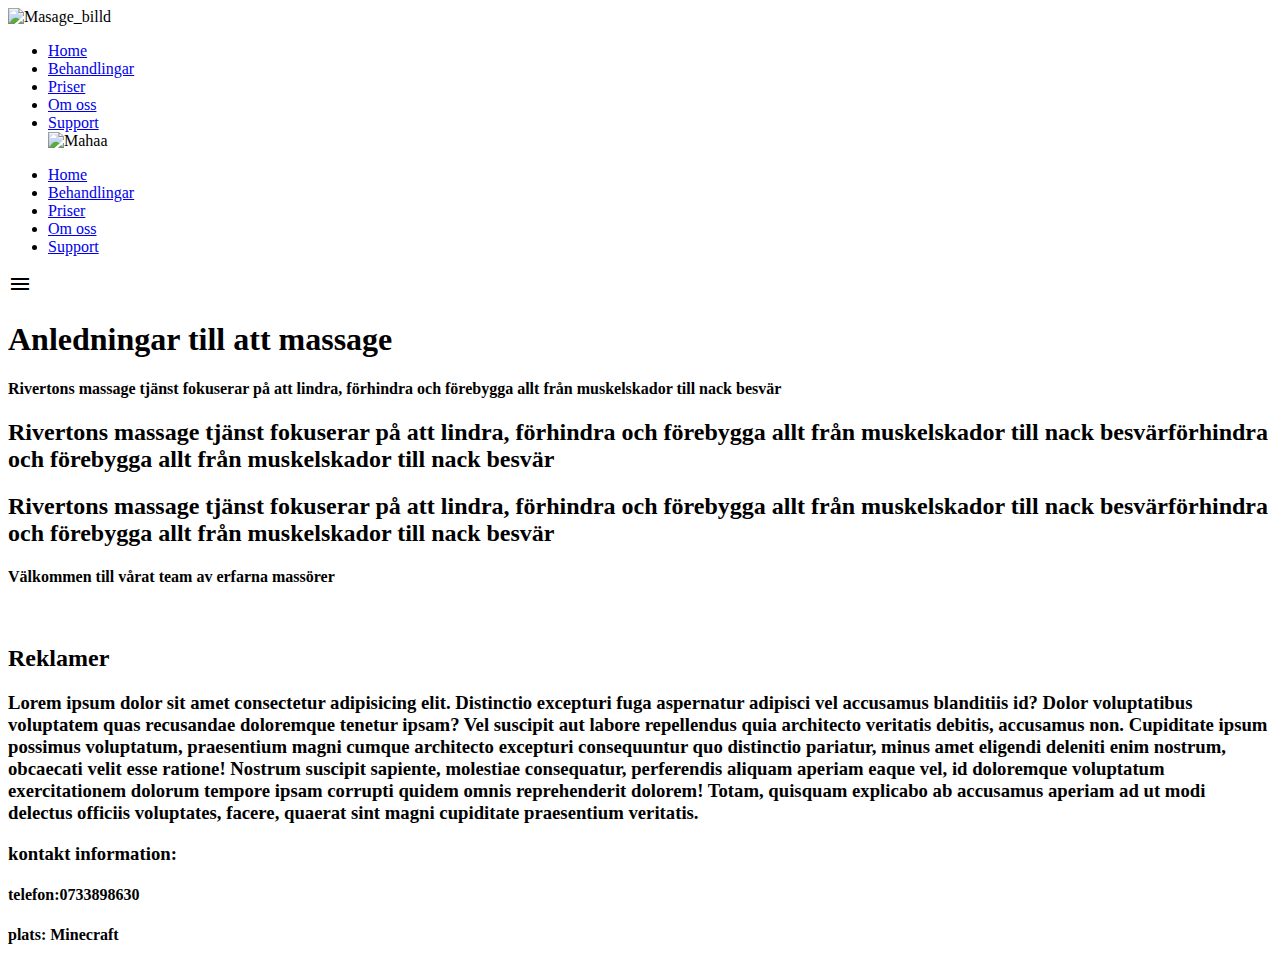
==== index.html @ 8f42a57a "v11" ====
<!DOCTYPE html>
<html lang="en">

<head>
    <link rel="stylesheet" href="../WU2021_projekt_2BC/css/style.css">
    <meta charset="UTF-8">
    <meta name="viewport" content="width=device-width, initial-scale=1.0">
    <link href="https://fonts.googleapis.com/icon?family=Material+Icons" rel="stylesheet">
    <title>index</title>
</head>

<body>
    <div id="wrapper1">
        <header class="hd1"> <img class="mainbilld" src="../WU2021_projekt_2BC/img/massage.jpg" alt="Masage_billd"></header>
        <nav id="navbar">
            <ul class="lista">
                <li><a class="active" href="index.html">Home</a></li>
                <li><a href="price.html">Behandlingar</a></li>
                <li><a href="price2.html">Priser</a></li>
                <li><a href="oms.html">Om oss</a></li>
                <li><a href="sup.html">Support</a></li>
                <img class="listaicon" src="../WU2021_projekt_2BC/img/maahaaa!.png" alt="Mahaa">
            </ul>
        </nav>

        <nav class="menu">
            <ul class="menli">
                <li><a href="index.html">Home</a></li>
                <li><a href="price.html">Behandlingar</a></li>
                <li><a href="price2.html">Priser</a></li>
                <li><a href="sup.html">Om oss</a></li>
                <li><a href="sup.html">Support</a></li>
            </ul>
        </nav>
    
        <div class="fade-layer"></div>
    
            <div class="menu-button">
                <i class="material-icons">menu</i>
            </div>

        
            <main class="ma1"><div class="sida1_info">
                <h1> <strong> Anledningar till att massage </strong></h1>
                <h4>Rivertons massage tjänst fokuserar på att lindra, förhindra och förebygga allt från muskelskador till nack besvär</h4>
                <h2>Rivertons massage tjänst fokuserar på att lindra, förhindra och förebygga allt från muskelskador till nack besvärförhindra och förebygga allt från muskelskador till nack besvär</h2>
                <h2>Rivertons massage tjänst fokuserar på att lindra, förhindra och förebygga allt från muskelskador till nack besvärförhindra och förebygga allt från muskelskador till nack besvär</h2>
                <h4>Välkommen till vårat team av erfarna massörer</h4>
                    <img class="billder_s1" src="../WU2021_projekt_2BC/img/maahaaa!.png" alt="">

            </div>
            </main>
        <aside class="as1"><div class="sida1_as"><h2>Reklamer</h2>
        <h3>Lorem ipsum dolor sit amet consectetur adipisicing elit. Distinctio excepturi fuga aspernatur adipisci vel accusamus blanditiis id? Dolor voluptatibus voluptatem quas recusandae doloremque tenetur ipsam? Vel suscipit aut labore repellendus quia architecto veritatis debitis, accusamus non. Cupiditate ipsum possimus voluptatum, praesentium magni cumque architecto excepturi consequuntur quo distinctio pariatur, minus amet eligendi deleniti enim nostrum, obcaecati velit esse ratione! Nostrum suscipit sapiente, molestiae consequatur, perferendis aliquam aperiam eaque vel, id doloremque voluptatum exercitationem dolorum tempore ipsam corrupti quidem omnis reprehenderit dolorem! Totam, quisquam explicabo ab accusamus aperiam ad ut modi delectus officiis voluptates, facere, quaerat sint magni cupiditate praesentium veritatis.</h3>
        
        
        </div>
        </aside>
        <footer class="ft">
            <h3>kontakt information:</h3>
            <h4>telefon:0733898630</h4>
            <h4>plats: Minecraft</h4>
        </footer>
    </div>
    <script src= "../WU2021_projekt_2BC/js/java.js"></script>
    <script src="../WU2021_projekt_2BC/js/scriiipt.js"></script>
</body>

</html>
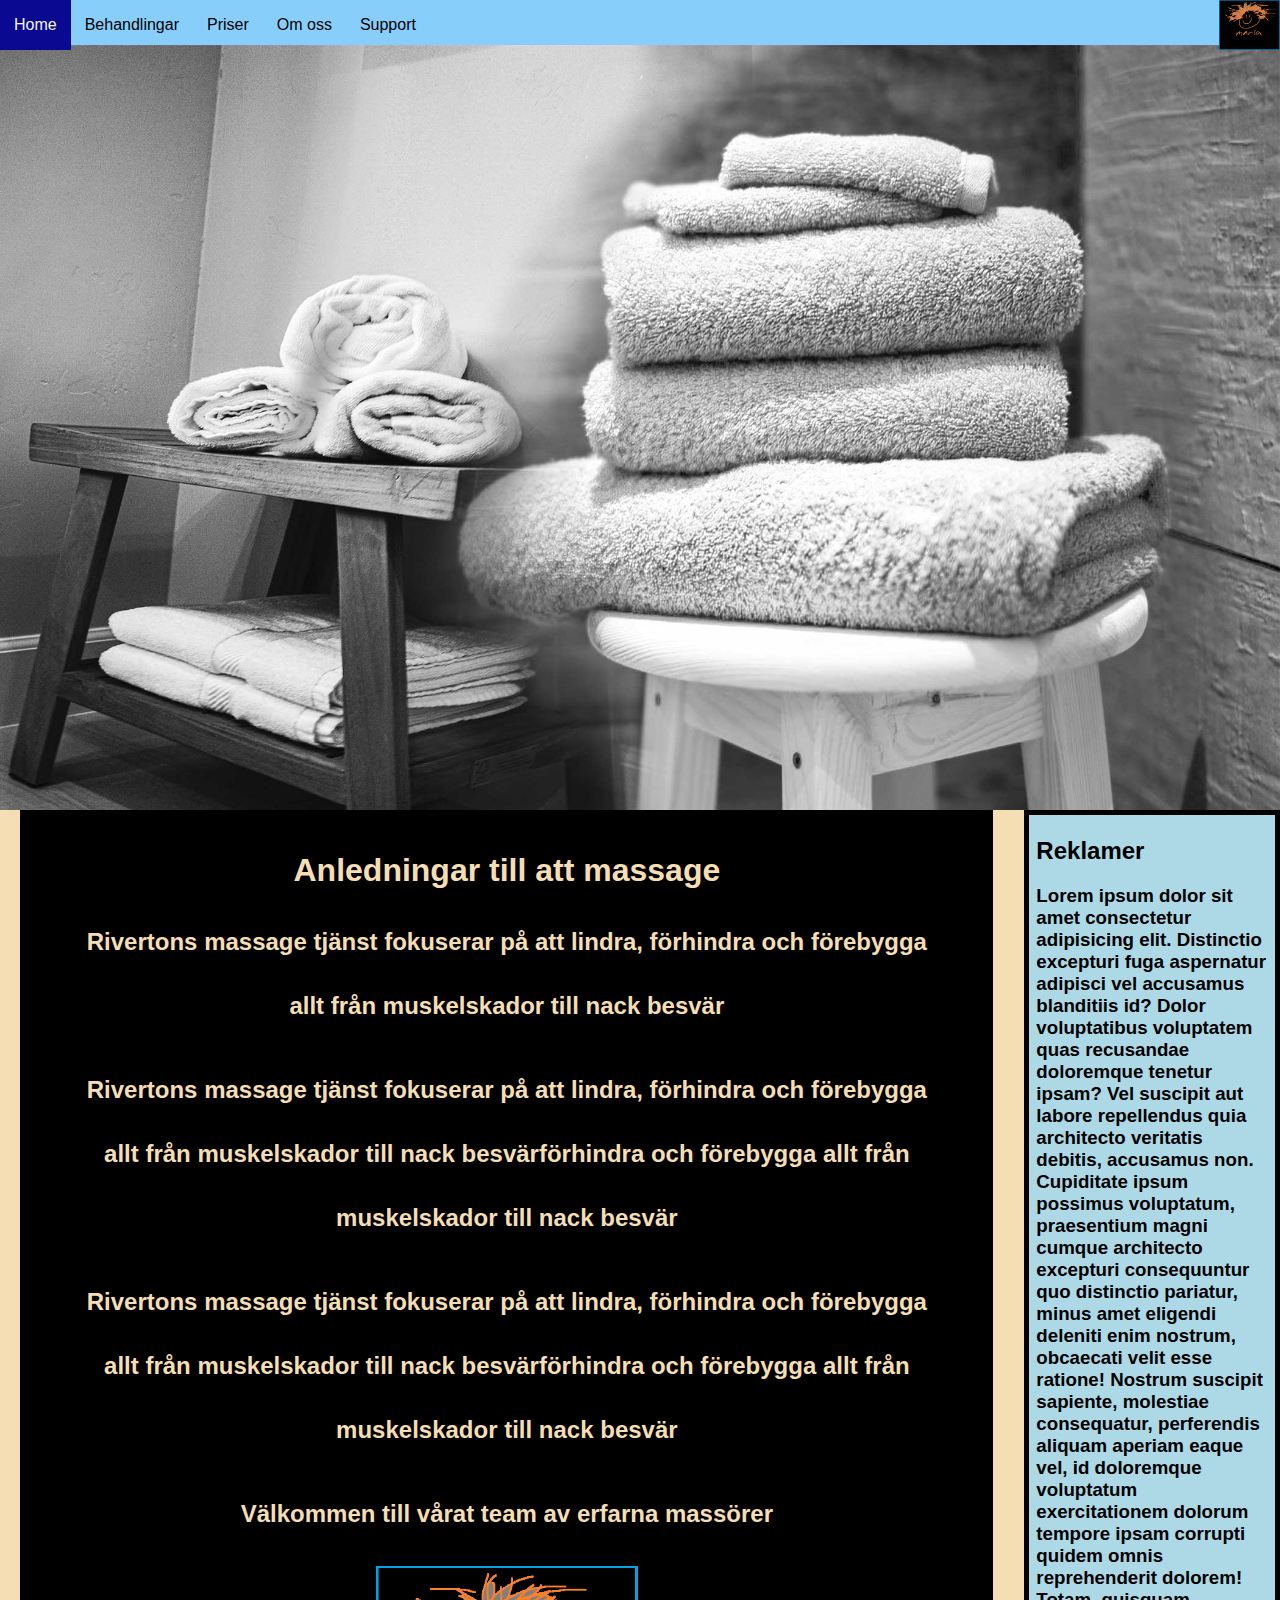
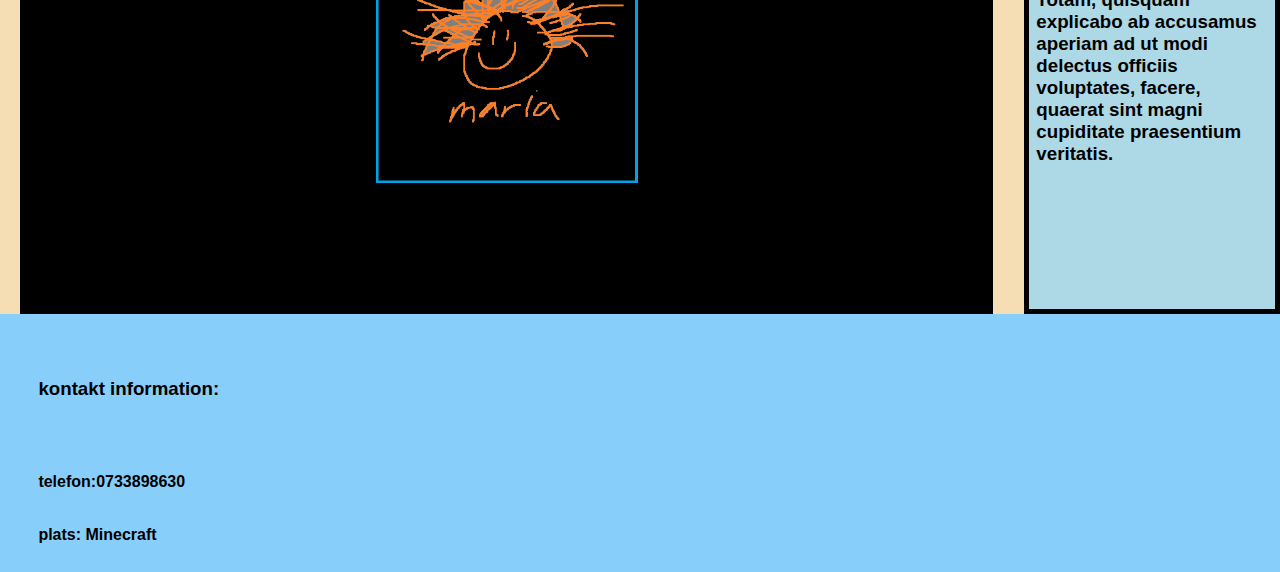
==== commit da9cd6a4: "v13.1" ====
--- a/index.html
+++ b/index.html
@@ -2,7 +2,7 @@
 <html lang="en">
 
 <head>
-    <link rel="stylesheet" href="../WU2021_projekt_2BC/css/style.css">
+    <link rel="stylesheet" href="css/style.css">
     <meta charset="UTF-8">
     <meta name="viewport" content="width=device-width, initial-scale=1.0">
     <link href="https://fonts.googleapis.com/icon?family=Material+Icons" rel="stylesheet">
@@ -11,15 +11,15 @@
 
 <body>
     <div id="wrapper1">
-        <header class="hd1"> <img class="mainbilld" src="../WU2021_projekt_2BC/img/massage.jpg" alt="Masage_billd"></header>
+        <header class="hd1"> <img class="mainbilld" src="img/Mainslutprojekt2.jpg" alt="Masage_billd"></header>
         <nav id="navbar">
             <ul class="lista">
-                <li><a class="active" href="index.html">Home</a></li>
-                <li><a href="price.html">Behandlingar</a></li>
-                <li><a href="price2.html">Priser</a></li>
-                <li><a href="oms.html">Om oss</a></li>
-                <li><a href="sup.html">Support</a></li>
-                <img class="listaicon" src="../WU2021_projekt_2BC/img/maahaaa!.png" alt="Mahaa">
+                <li class="hotbare"><a id="active" href="index.html">Home</a></li>
+                <li class="hotbare"><a href="price.html">Behandlingar</a></li>
+                <li class="hotbare"><a href="price2.html">Priser</a></li>
+                <li class="hotbare"><a href="oms.html">Om oss</a></li>
+                <li class="hotbare"><a href="sup.html">Support</a></li>
+                <img class="listaicon" src="img/maahaaa!.png" alt="Mahaa">
             </ul>
         </nav>
 
@@ -28,7 +28,7 @@
                 <li><a href="index.html">Home</a></li>
                 <li><a href="price.html">Behandlingar</a></li>
                 <li><a href="price2.html">Priser</a></li>
-                <li><a href="sup.html">Om oss</a></li>
+                <li><a href="oms.html">Om oss</a></li>
                 <li><a href="sup.html">Support</a></li>
             </ul>
         </nav>
@@ -40,13 +40,14 @@
             </div>
 
         
-            <main class="ma1"><div class="sida1_info">
+            <main class="ma1">
+                <div class="sida1_info">
                 <h1> <strong> Anledningar till att massage </strong></h1>
-                <h4>Rivertons massage tjänst fokuserar på att lindra, förhindra och förebygga allt från muskelskador till nack besvär</h4>
-                <h2>Rivertons massage tjänst fokuserar på att lindra, förhindra och förebygga allt från muskelskador till nack besvärförhindra och förebygga allt från muskelskador till nack besvär</h2>
-                <h2>Rivertons massage tjänst fokuserar på att lindra, förhindra och förebygga allt från muskelskador till nack besvärförhindra och förebygga allt från muskelskador till nack besvär</h2>
-                <h4>Välkommen till vårat team av erfarna massörer</h4>
-                    <img class="billder_s1" src="../WU2021_projekt_2BC/img/maahaaa!.png" alt="">
+                <h2 class="sida1_h2">Rivertons massage tjänst fokuserar på att lindra, förhindra och förebygga allt från muskelskador till nack besvär</h2>
+                <h2 class="sida1_h2">Rivertons massage tjänst fokuserar på att lindra, förhindra och förebygga allt från muskelskador till nack besvärförhindra och förebygga allt från muskelskador till nack besvär</h2>
+                <h2 class="sida1_h2">Rivertons massage tjänst fokuserar på att lindra, förhindra och förebygga allt från muskelskador till nack besvärförhindra och förebygga allt från muskelskador till nack besvär</h2>
+                <h2 class="sida1_h2">Välkommen till vårat team av erfarna massörer</h2>
+                    <img class="billder_s1" src="img/maahaaa!.png" alt="">
 
             </div>
             </main>
@@ -62,8 +63,8 @@
             <h4>plats: Minecraft</h4>
         </footer>
     </div>
-    <script src= "../WU2021_projekt_2BC/js/java.js"></script>
-    <script src="../WU2021_projekt_2BC/js/scriiipt.js"></script>
+    <script src="js/java.js"></script>
+    <script src="js/scriiipt.js"></script>
 </body>
 
 </html>--- a/css/style.css
+++ b/css/style.css
@@ -0,0 +1,614 @@
+* {
+    box-sizing: border-box;
+    font-family: sans-serif;
+}
+body{ margin: 0%; padding: 0%;}
+ul {
+    list-style-type: none;
+    padding: 0px;
+  }  
+/* för dator
+_________________________________________________________________________*/
+@media screen and (min-width: 1024px) {
+    #wrapper1{
+        grid-template-areas: 
+        "nv nv nv nv nv"
+        "hd hd hd hd hd"
+        "ma ma ma ma as"
+        "ft ft ft ft ft"
+        ;
+        display: grid;
+        grid-template-columns: repeat(5,1fr);
+        grid-template-rows: 5vh 85vh auto auto;
+        height: auto;
+        width: 100vw;
+        max-width: 100%;
+        }
+    #wrapper2{
+        grid-template-areas: 
+        "nv nv nv nv nv"
+        "hd hd hd hd hd"
+        "ma ma ma ma ma"
+        "ft ft ft ft ft"
+        ;
+        display: grid;
+        grid-template-columns: repeat(5,1fr);
+        grid-template-rows: 5vh 85vh auto auto;
+        height: auto;
+        width: 100vw;
+        max-width: 100%;
+        }
+    #wrapper3{
+        grid-template-areas: 
+        "nv nv nv nv nv"
+        "hd hd hd hd hd"
+        "ma ma ma ma as"
+        "ma ma ma ma as"
+        "ft ft ft ft ft"
+        ;
+        display: grid;
+        grid-template-columns: repeat(5,1fr);
+        grid-template-rows: 5vh 85vh auto auto;
+        height: auto;
+        width: 100vw;
+        max-width: 100%;
+        }
+    .hd1{
+        grid-area: hd;
+        background-color: rgb(255, 50, 50);
+    }
+
+    .mainbilld{
+        height: auto;
+        width: 100%;
+        /* padding: 0% 10% 0% 10%; */
+    }
+
+    #navbar{
+        grid-area: nv;
+        background-color: lightskyblue;
+    }
+    .lista{ 
+        list-style-type: none;
+        margin: 0;
+        padding: 0;
+        overflow: hidden;
+    }
+    .listaicon{
+        height: 50px;
+        float: right;
+    }
+    .hotbare{
+        flex: 1;
+        float: left;
+    }
+    .hotbare a {
+        display: block;
+        text-align: center;
+        padding: 16px 14px; 
+        text-decoration: none;
+        color: black;
+    }
+    .hotbare a:hover {
+        background-color: rgb(2, 2, 73);
+    }
+    .hotbare a:hover:not(.active){
+        background-color: rgb(95, 200, 250);
+    }
+    #active{
+        background-color: rgb(9, 9, 146);
+        color: whitesmoke;
+    }
+    .sticky {
+        position: fixed;
+        top: 0;
+        width: 100%;
+    }   
+    .ma1{
+        grid-area: ma;
+        background-color:wheat;
+    }
+    .sida1_h2{
+        line-height: 4rem;
+    }
+    .sida1_info{
+        color: wheat;
+        background-color: black;
+        height: 100%;
+        width: 95%;
+        margin-left: 2%;
+        padding-top: 2%;
+        padding-left: 5%;
+        padding-right: 5%;
+        text-align: center;
+        display: block;
+        box-sizing: border-box;
+    }
+    .billder_s1{
+        height: 20%;
+        width: auto;
+
+    }
+    .sida1_as{
+        color: black;
+        height: 91%;
+        width: 95%;
+        margin-left:2% ;
+        padding-top: 1%;
+        padding-left: 1%;
+        display: block;
+    }
+
+    .ma2{
+        grid-area: ma;
+        background-color: black;
+        display: grid;
+        grid-template-columns: 50% 50%;
+        text-align: center;
+    }
+
+    .cash{
+        color: white;
+        background-color: black;
+        height: 100%;
+        width: 100%;
+        display: block;
+        box-sizing: border-box;
+        padding-left: 10%;
+        padding-right: 10%;
+    }
+    .pris{
+        color: rgb(245, 220, 122);
+    }
+    .times{
+        background-color: cornsilk;
+        color: black;
+        display:block;
+        height: 100%;
+        width: 100%;
+    }
+    .ma3{
+        grid-area: ma;
+        background-color: black;
+        display: grid;
+        grid-template-columns: 100%;
+        text-align: center;
+    }
+    .special{
+        background-color: cornsilk;
+        color: black;
+        height: 100%;
+        width: 100%;
+        display: block;
+        box-sizing: border-box;
+        padding-left: 10%;
+        padding-right: 10%;
+    }
+    .allapriser{
+        color: white;
+        background-color: black;
+        height: 100%;
+        width: 100%;
+        display: block;
+        box-sizing: border-box;
+        text-align: center;
+        
+    }
+    .prislista{
+        display: flex;
+        flex-direction: column;
+        line-height: 4vh;
+    }
+    .ma4{
+        grid-area: ma;
+        display: flex;
+        flex-direction: column;
+        text-align: center;
+        color: wheat;
+        background-color: black;
+        border: wheat solid 5px;
+        
+    }
+    .sida4bild {
+        height: 400px;
+        width: auto;
+        margin: 30px 15px 30px 30px;
+        border: wheat solid 5px;
+    }
+    .sida4div1 {
+        display: flex;
+        flex-direction: row;
+        align-items: center;
+        justify-content: space-around;
+        margin: 30px 60px 15px 30px;
+    }
+    .sida4div2 {
+        display: flex;
+        flex-direction: row-reverse;
+        align-items: center;
+        justify-content: space-around;
+        margin: 30px 60px 15px 30px;
+    }
+    .ma5{
+        grid-area: ma;
+        background-color: black;
+        display: grid;
+        grid-template-columns: 25% 25% 25% 25%;
+        text-align: center;
+        padding: 5% 5% 5% 5%;
+        }
+    .info5_1{
+        display: block;
+        background-color: red;
+        border: wheat solid 5px;
+    }
+    .info5_2{
+        display: block;
+        background-color: red;
+        border: wheat solid 5px;
+    }
+    .info5_3{
+        display: block;
+        background-color: red;
+        border: wheat solid 5px;
+    }
+    .info5_4{
+        display: block;
+        background-color: red;
+        border: wheat solid 5px;
+    }
+    .pris{
+        color: rgb(245, 220, 122);
+    }
+    .times{
+        background-color: cornsilk;
+        color: black;
+        display:block;
+        height: 100%;
+        width: 100%;
+    }    
+    .sida5_main{
+        color:rebeccapurple ;
+    }
+    .as1{
+        grid-area: as;
+        background-color: lightblue;
+        border: black solid 5px;
+    }
+
+    .ft{
+        grid-area: ft;
+        background-color: lightskyblue;
+        display: block;
+        padding-left: 3%;
+        height: 100%;
+    }
+    .ft > h3{
+        line-height: 7rem;
+    }
+    .ft > h4{
+        line-height: 2rem;
+    }
+
+    .menu{
+        height: 100vh;
+        width: 80vw;
+        background-image: radial-gradient(cyan,rgb(53, 138, 138));
+        position: fixed;
+        top: 0;
+        left: -90vw;
+        transition: left 0.3s;
+        box-shadow: 10px 0px 21px -10px rgba(0,0,0,0.75);
+        z-index: 10;
+    }
+    
+    .menu-button{
+        cursor: pointer;
+        display: inline;
+        display: none;
+    }
+    
+    .menu-button i.material-icons{
+        font-size: 2.5rem;
+    }
+    .show{
+        left: 0;
+    }
+    
+    .fade-layer{
+        position: fixed;
+        top: 0;
+        left: 0;
+        right: 0;
+        bottom: 0;
+        background-color: rgba(0,0,0,0.5);
+        display: none;
+        z-index: 5;
+    }
+    
+    .fade-layer.visible{
+        display: block;
+        display: none;
+    }
+}
+/* För Mobil __________________________________________________________________________________ */
+@media screen and (max-width: 1024px) {
+    #wrapper1{
+        grid-template-areas: 
+        "mb mb mb mb"
+        "hd hd hd hd"
+        "ma ma ma ma"
+        "ft ft ft ft"
+        ;
+        display: grid;
+        grid-template-columns: repeat(4,1fr);
+        grid-template-rows: auto 60vh auto auto;
+        height: auto;
+        width: 100%;
+        max-width: 100%;
+        }
+    #wrapper2{
+        grid-template-areas: 
+        "mb mb mb mb"
+        "hd hd hd hd"
+        "ma ma ma ma"
+        "ft ft ft ft"
+        ;
+        display: grid;
+        grid-template-columns: repeat(4,1fr);
+        grid-template-rows: 5vh 60vh auto auto;
+        height: auto;
+        max-width: 100%;
+        }
+    #wrapper3{
+        grid-template-areas: 
+        "mb mb mb mb"
+        "hd hd hd hd"
+        "ma ma ma ma"
+        "ft ft ft ft"
+        ;
+        display: grid;
+        grid-template-columns: repeat(4,1fr);
+        grid-template-rows: 5vh 60vh auto auto;
+        height: auto;
+        max-width: 100%;
+        }
+    .hd1{
+        grid-area: hd;
+        background-color: blue;
+    }
+
+    .mainbilld{
+        height: 100%;
+        width: 100%;
+    }
+
+    #navbar{
+        grid-area: nv;
+        background-color: lightskyblue;
+        display: none;
+    }
+
+    .menu{
+        height: 100%;
+        width: 80%;
+        background-image: radial-gradient(cyan,rgb(53, 138, 138));
+        position: fixed;
+        top: 0;
+        left: -90vw;
+        transition: left 0.3s;
+        box-shadow: 10px 0px 21px -10px rgba(0,0,0,0.75);
+        z-index: 10;
+    }
+    .menli{
+        list-style-type: none;
+        margin: 0;
+        padding: 0;
+        overflow: hidden;
+        display: flex;
+        flex-direction: column;
+    }
+
+    .menu-button{
+        cursor: pointer;
+        display: inline;
+        grid-area: mb;
+        background-color: skyblue;
+        position: fixed;
+        width: 100%;
+    }
+    
+    .menu-button i.material-icons{
+        font-size: 2.0rem;
+        padding-left: 1vh;
+    }
+    
+    .show{
+        left: 0;
+    }
+    
+    .fade-layer{
+        position: fixed;
+        top: 0;
+        left: 0;
+        right: 0;
+        bottom: 0;
+        background-color: rgba(0,0,0,0.5);
+        display: none;
+        z-index: 5;
+    }
+    
+    .fade-layer.visible{
+        display: block;
+    }
+
+    .lista{ 
+        list-style-type: none;
+        margin: 0;
+        padding: 0;
+        overflow: hidden;
+    }
+
+    li{
+        flex: 1;
+        float: left;
+    }
+    li a {
+        display: block;
+        color: black;
+        text-align: center;
+        padding: 16px 14px;
+        text-decoration: none;
+    }
+    li a:hover {
+        background-color:rgb(86, 86, 255);
+    }
+    li a:hover:not(.active){
+        background-color: rgb(95, 200, 250);
+    }
+    .active{
+        background-color: blue;
+        color: whitesmoke;
+    }
+    .sticky {
+        position: fixed;
+        top: 0;
+        width: 100%;
+    }
+
+    .ma1{
+        grid-area: ma;
+        background-color: rgb(95, 200, 250);
+    }
+    .sida1_info{
+        color: white;
+        background-color: black;
+        height: 100%;
+        width: 95%;
+        margin-left: 2% ;
+        padding-top: 2%;
+        padding-left: 5%;
+        padding-right: 5%;
+        text-align: center;
+        display: block;
+        box-sizing: border-box;
+    }
+    .billder_s1{
+        height: 30%;
+        width: auto;
+
+    }
+    .sida1_as{
+        color: black;
+        height: 91%;
+        width: 95%;
+        margin-left:2% ;
+        padding-top: 1%;
+        padding-left: 1%;
+        display: block;
+    }
+    .ma2{
+        grid-area: ma;
+        background-color: black;
+        display: grid;
+        grid-template-columns: 100%;
+        text-align: center;
+    }
+
+    .cash{
+        color: cornsilk;
+        background-color: black;
+        height: 100%;
+        width: 100%;
+        display: block;
+        box-sizing: border-box;
+    }
+    .times{
+        color: black;
+        display:block;
+        background-color: cornsilk;
+        height: 100%;
+        width: 100%;
+    }
+    
+    .ma3{
+        grid-area: ma;
+        background-color: black;
+        display: grid;
+        grid-template-columns: 100%;
+        text-align: center;
+    }
+    .special{
+        background-color: cornsilk;
+        color: black;
+        height: 100%;
+        width: 100%;
+        display: block;
+        box-sizing: border-box;
+        padding-left: 10%;
+        padding-right: 10%;
+    }
+    .allapriser{
+        color: white;
+        background-color: black;
+        height: 100%;
+        width: 100%;
+        display: block;
+        box-sizing: border-box;
+        text-align: center;
+        
+    }
+    .prislista{
+        display: flex;
+        flex-direction: column;
+        line-height: 4vh;
+    }
+    .ma4{
+        grid-area: ma;
+        display: flex;
+        flex-direction: column;
+        text-align: center;
+        color: wheat;
+        background-color: black;
+        border: wheat solid 5px;
+        }
+    .sida4bild {
+        height: 60vw;
+        width: auto;
+        margin: 30px 30px 30px 60px;
+    }
+    .sida4div1 {
+        display: flex;
+        flex-direction: column-reverse;
+        align-items: center;
+        justify-content: space-around;
+        margin: 30px 60px 15px 30px;
+    }
+    .sida4div2 {
+        display: flex;
+        flex-direction: column-reverse;
+        align-items: center;
+        justify-content: space-around;
+        margin: 30px 60px 15px 30px;
+    }
+    .as1{
+        display: none;
+        grid-area: as;
+        background-color: rgb(255, 150, 150);
+    }
+
+    .ft{
+        grid-area: ft;
+        background-color: lightskyblue;
+        display: block;
+        padding-left: 3%;
+        height: 100%;
+    }
+    .ft > h3{
+        line-height: 7rem;
+    }
+    .ft > h4{
+        line-height: 2rem;
+    }
+}
+
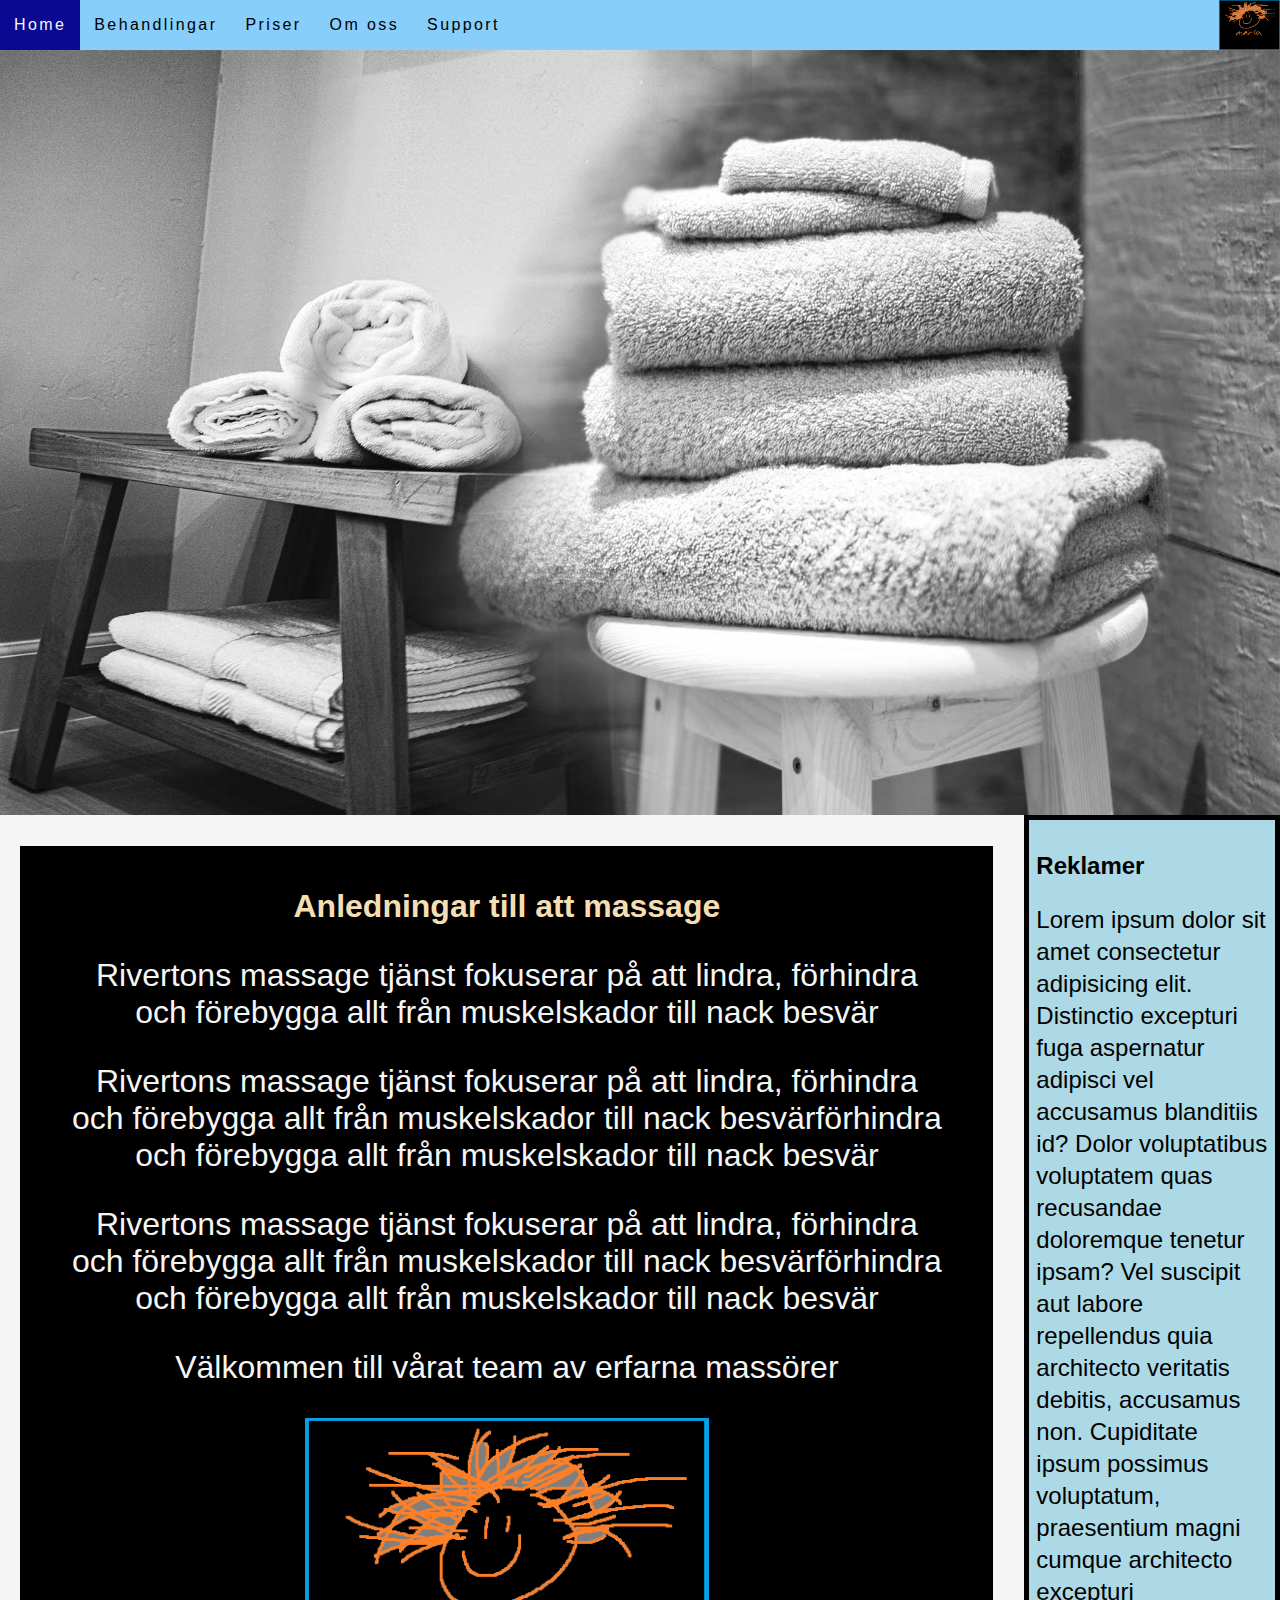
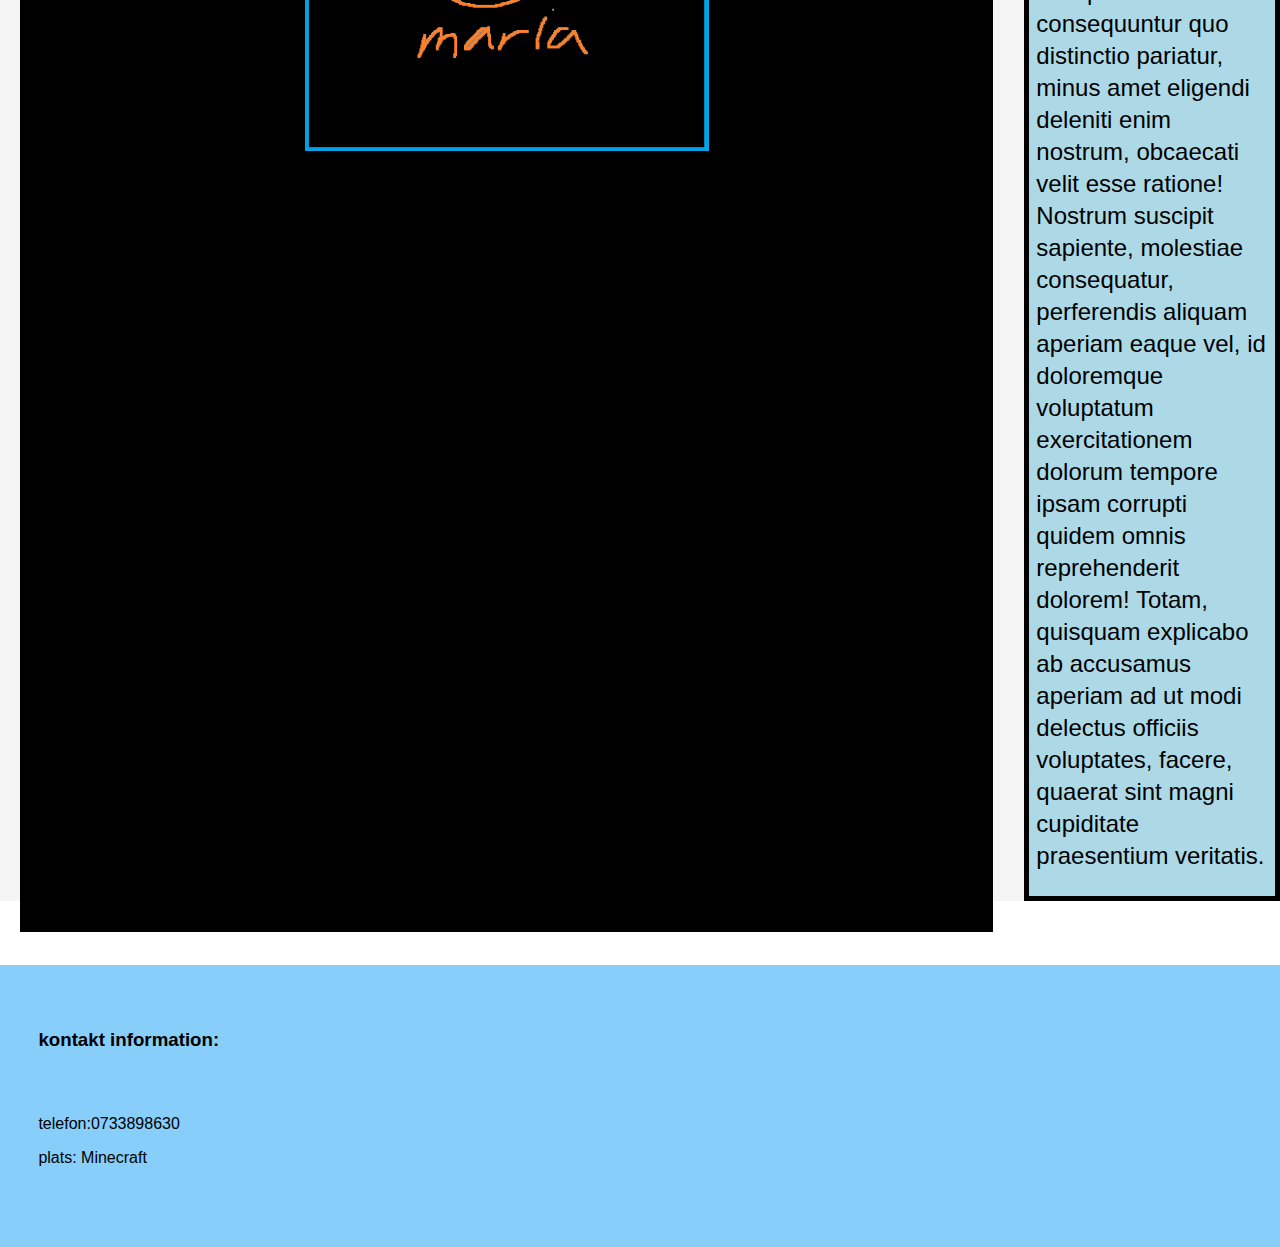
==== commit ab7b1e2b: "v13.2" ====
--- a/index.html
+++ b/index.html
@@ -1,5 +1,5 @@
 <!DOCTYPE html>
-<html lang="en">
+<html lang="sv">
 
 <head>
     <link rel="stylesheet" href="css/style.css">
@@ -13,13 +13,13 @@
     <div id="wrapper1">
         <header class="hd1"> <img class="mainbilld" src="img/Mainslutprojekt2.jpg" alt="Masage_billd"></header>
         <nav id="navbar">
+            <img class="listaicon" src="img/maahaaa!.png" alt="Mahaa">
             <ul class="lista">
                 <li class="hotbare"><a id="active" href="index.html">Home</a></li>
                 <li class="hotbare"><a href="price.html">Behandlingar</a></li>
                 <li class="hotbare"><a href="price2.html">Priser</a></li>
                 <li class="hotbare"><a href="oms.html">Om oss</a></li>
                 <li class="hotbare"><a href="sup.html">Support</a></li>
-                <img class="listaicon" src="img/maahaaa!.png" alt="Mahaa">
             </ul>
         </nav>
 
@@ -43,24 +43,24 @@
             <main class="ma1">
                 <div class="sida1_info">
                 <h1> <strong> Anledningar till att massage </strong></h1>
-                <h2 class="sida1_h2">Rivertons massage tjänst fokuserar på att lindra, förhindra och förebygga allt från muskelskador till nack besvär</h2>
-                <h2 class="sida1_h2">Rivertons massage tjänst fokuserar på att lindra, förhindra och förebygga allt från muskelskador till nack besvärförhindra och förebygga allt från muskelskador till nack besvär</h2>
-                <h2 class="sida1_h2">Rivertons massage tjänst fokuserar på att lindra, förhindra och förebygga allt från muskelskador till nack besvärförhindra och förebygga allt från muskelskador till nack besvär</h2>
-                <h2 class="sida1_h2">Välkommen till vårat team av erfarna massörer</h2>
-                    <img class="billder_s1" src="img/maahaaa!.png" alt="">
+                <p class="p1">Rivertons massage tjänst fokuserar på att lindra, förhindra och förebygga allt från muskelskador till nack besvär</p>
+                <p class="p1">Rivertons massage tjänst fokuserar på att lindra, förhindra och förebygga allt från muskelskador till nack besvärförhindra och förebygga allt från muskelskador till nack besvär</p>
+                <p class="p1">Rivertons massage tjänst fokuserar på att lindra, förhindra och förebygga allt från muskelskador till nack besvärförhindra och förebygga allt från muskelskador till nack besvär</p>
+                <p class="p1">Välkommen till vårat team av erfarna massörer</p>
+                    <img class="billder_s1" src="img/maahaaa!.png" alt="billd_pa_arbetare">
 
             </div>
             </main>
-        <aside class="as1"><div class="sida1_as"><h2>Reklamer</h2>
-        <h3>Lorem ipsum dolor sit amet consectetur adipisicing elit. Distinctio excepturi fuga aspernatur adipisci vel accusamus blanditiis id? Dolor voluptatibus voluptatem quas recusandae doloremque tenetur ipsam? Vel suscipit aut labore repellendus quia architecto veritatis debitis, accusamus non. Cupiditate ipsum possimus voluptatum, praesentium magni cumque architecto excepturi consequuntur quo distinctio pariatur, minus amet eligendi deleniti enim nostrum, obcaecati velit esse ratione! Nostrum suscipit sapiente, molestiae consequatur, perferendis aliquam aperiam eaque vel, id doloremque voluptatum exercitationem dolorum tempore ipsam corrupti quidem omnis reprehenderit dolorem! Totam, quisquam explicabo ab accusamus aperiam ad ut modi delectus officiis voluptates, facere, quaerat sint magni cupiditate praesentium veritatis.</h3>
-        
-        
-        </div>
-        </aside>
-        <footer class="ft">
+            <aside class="as1">
+                <div class="sida1_as">
+                    <h2>Reklamer</h2>
+                    <p class="astext">Lorem ipsum dolor sit amet consectetur adipisicing elit. Distinctio excepturi fuga aspernatur adipisci vel accusamus blanditiis id? Dolor voluptatibus voluptatem quas recusandae doloremque tenetur ipsam? Vel suscipit aut labore repellendus quia architecto veritatis debitis, accusamus non. Cupiditate ipsum possimus voluptatum, praesentium magni cumque architecto excepturi consequuntur quo distinctio pariatur, minus amet eligendi deleniti enim nostrum, obcaecati velit esse ratione! Nostrum suscipit sapiente, molestiae consequatur, perferendis aliquam aperiam eaque vel, id doloremque voluptatum exercitationem dolorum tempore ipsam corrupti quidem omnis reprehenderit dolorem! Totam, quisquam explicabo ab accusamus aperiam ad ut modi delectus officiis voluptates, facere, quaerat sint magni cupiditate praesentium veritatis.</p>
+                </div>
+            </aside>    
+        <footer class="ft1">
             <h3>kontakt information:</h3>
-            <h4>telefon:0733898630</h4>
-            <h4>plats: Minecraft</h4>
+            <p>telefon:0733898630</p>
+            <p>plats: Minecraft</p>
         </footer>
     </div>
     <script src="js/java.js"></script>
--- a/css/style.css
+++ b/css/style.css
@@ -7,11 +7,11 @@
     list-style-type: none;
     padding: 0px;
   }  
-/* för dator
+/* for dator
 _________________________________________________________________________*/
 @media screen and (min-width: 1024px) {
     #wrapper1{
-        grid-template-areas: 
+        grid-template-areas:
         "nv nv nv nv nv"
         "hd hd hd hd hd"
         "ma ma ma ma as"
@@ -19,7 +19,7 @@
         ;
         display: grid;
         grid-template-columns: repeat(5,1fr);
-        grid-template-rows: 5vh 85vh auto auto;
+        grid-template-rows: 50px 85vh auto auto;
         height: auto;
         width: 100vw;
         max-width: 100%;
@@ -33,7 +33,7 @@
         ;
         display: grid;
         grid-template-columns: repeat(5,1fr);
-        grid-template-rows: 5vh 85vh auto auto;
+        grid-template-rows: 50px 85vh auto auto;
         height: auto;
         width: 100vw;
         max-width: 100%;
@@ -48,7 +48,7 @@
         ;
         display: grid;
         grid-template-columns: repeat(5,1fr);
-        grid-template-rows: 5vh 85vh auto auto;
+        grid-template-rows: 50px 85vh auto auto;
         height: auto;
         width: 100vw;
         max-width: 100%;
@@ -61,7 +61,6 @@
     .mainbilld{
         height: auto;
         width: 100%;
-        /* padding: 0% 10% 0% 10%; */
     }
 
     #navbar{
@@ -73,9 +72,11 @@
         margin: 0;
         padding: 0;
         overflow: hidden;
+        letter-spacing: 0.15rem;
     }
     .listaicon{
         height: 50px;
+        width: auto;
         float: right;
     }
     .hotbare{
@@ -103,13 +104,35 @@
         position: fixed;
         top: 0;
         width: 100%;
-    }   
+    }  
+    
+    /*_____p-grabbarna____*/
+    .p1{
+        color: whitesmoke;
+        font-size: 2rem;
+    }
+    .p21{
+        color: whitesmoke;
+        font-size: 2rem;
+    }
+    .p22{
+        
+        font-size: 2rem;
+    }
+    .p3{
+        color: black;
+        font-size: 2rem;
+    }
+    .p4{
+        color: aqua;
+    }
+    .p5{
+        font-size: 1.5rem;
+    }
+    /*____________*/
     .ma1{
         grid-area: ma;
-        background-color:wheat;
-    }
-    .sida1_h2{
-        line-height: 4rem;
+        background-color:whitesmoke;
     }
     .sida1_info{
         color: wheat;
@@ -120,6 +143,7 @@
         padding-top: 2%;
         padding-left: 5%;
         padding-right: 5%;
+        margin-top: 3%;
         text-align: center;
         display: block;
         box-sizing: border-box;
@@ -127,7 +151,6 @@
     .billder_s1{
         height: 20%;
         width: auto;
-
     }
     .sida1_as{
         color: black;
@@ -197,7 +220,8 @@
     .prislista{
         display: flex;
         flex-direction: column;
-        line-height: 4vh;
+        line-height: 2rem;
+        padding: 0% 5% 2.5% 5%;
     }
     .ma4{
         grid-area: ma;
@@ -239,23 +263,27 @@
         }
     .info5_1{
         display: block;
-        background-color: red;
-        border: wheat solid 5px;
+        background-color: rgb(20, 20, 20);
+        border: wheat solid 5px;
+        color: whitesmoke;
     }
     .info5_2{
         display: block;
-        background-color: red;
-        border: wheat solid 5px;
+        background-color: rgb(30, 30, 30);
+        border: wheat solid 5px;
+        color: whitesmoke;
     }
     .info5_3{
         display: block;
-        background-color: red;
-        border: wheat solid 5px;
+        background-color: rgb(40, 40, 40);
+        border: wheat solid 5px;
+        color: whitesmoke;
     }
     .info5_4{
         display: block;
-        background-color: red;
-        border: wheat solid 5px;
+        background-color: rgb(50, 50, 50);
+        border: wheat solid 5px;
+        color: whitesmoke;
     }
     .pris{
         color: rgb(245, 220, 122);
@@ -271,11 +299,30 @@
         color:rebeccapurple ;
     }
     .as1{
+        padding-top: 10px;
         grid-area: as;
         background-color: lightblue;
         border: black solid 5px;
     }
-
+    .astext{
+        line-height: 2rem;
+        letter-spacing: 0rem;
+        font-size: 1.5rem;
+    }
+    .ft1{
+        grid-area: ft;
+        background-color: lightskyblue;
+        display: block;
+        padding-left: 3%;
+        height: 100%;
+        margin-top: 5%;
+    }
+    .ft1 > h3{
+        line-height: 7rem;
+    }
+    .ft1 > h4{
+        line-height: 2rem;
+    }
     .ft{
         grid-area: ft;
         background-color: lightskyblue;
@@ -331,7 +378,7 @@
         display: none;
     }
 }
-/* För Mobil __________________________________________________________________________________ */
+/* For Mobil __________________________________________________________________________________ */
 @media screen and (max-width: 1024px) {
     #wrapper1{
         grid-template-areas: 
@@ -475,7 +522,31 @@
         top: 0;
         width: 100%;
     }
-
+    /*_____p-grabbarna____*/
+    .p1{
+        color: whitesmoke;
+        font-size: 1rem;
+    }
+    .p21{
+        color: whitesmoke;
+        font-size: 1.5rem;
+        line-height: 2rem;
+    }
+    .p22{
+        
+        font-size: 2rem;
+    }
+    .p3{
+        color: black;
+        font-size: 2rem;
+    }
+    .p4{
+        color: aqua;
+    }
+    .p5{
+        font-size: 1.5rem;
+    }
+    /*____________*/
     .ma1{
         grid-area: ma;
         background-color: rgb(95, 200, 250);
@@ -485,8 +556,10 @@
         background-color: black;
         height: 100%;
         width: 95%;
-        margin-left: 2% ;
+        margin-left: 2%;
         padding-top: 2%;
+        margin-bottom: 2%;
+        margin-top: 2%;
         padding-left: 5%;
         padding-right: 5%;
         text-align: center;
@@ -494,9 +567,8 @@
         box-sizing: border-box;
     }
     .billder_s1{
-        height: 30%;
-        width: auto;
-
+        height: 100px;
+        width: 100px;
     }
     .sida1_as{
         color: black;
@@ -514,7 +586,6 @@
         grid-template-columns: 100%;
         text-align: center;
     }
-
     .cash{
         color: cornsilk;
         background-color: black;
@@ -522,6 +593,7 @@
         width: 100%;
         display: block;
         box-sizing: border-box;
+        padding: 10px;
     }
     .times{
         color: black;
@@ -529,6 +601,7 @@
         background-color: cornsilk;
         height: 100%;
         width: 100%;
+        padding: 10px;
     }
     
     .ma3{
@@ -545,8 +618,8 @@
         width: 100%;
         display: block;
         box-sizing: border-box;
-        padding-left: 10%;
-        padding-right: 10%;
+        padding-left: 5%;
+        padding-right: 5%;
     }
     .allapriser{
         color: white;
@@ -556,7 +629,7 @@
         display: block;
         box-sizing: border-box;
         text-align: center;
-        
+        padding: 5%;
     }
     .prislista{
         display: flex;
@@ -575,21 +648,66 @@
     .sida4bild {
         height: 60vw;
         width: auto;
-        margin: 30px 30px 30px 60px;
+        margin: 30px 30px 30px 30px;
     }
     .sida4div1 {
         display: flex;
         flex-direction: column-reverse;
         align-items: center;
         justify-content: space-around;
-        margin: 30px 60px 15px 30px;
+        margin: 30px 30px 30px 30px;
     }
     .sida4div2 {
         display: flex;
         flex-direction: column-reverse;
         align-items: center;
         justify-content: space-around;
-        margin: 30px 60px 15px 30px;
+        margin: 30px 30px 30px 30px;
+    }
+    .ma5{
+        grid-area: ma;
+        background-color: black;
+        display: flex;
+        flex-direction: column;
+        text-align: center;
+        padding: 5% 5% 5% 5%;
+        }
+    .info5_1{
+        display: block;
+        background-color: rgb(20, 20, 20);
+        border: wheat solid 5px;
+        color: whitesmoke;
+    }
+    .info5_2{
+        display: block;
+        background-color: rgb(30, 30, 30);
+        border: wheat solid 5px;
+        color: whitesmoke;
+    }
+    .info5_3{
+        display: block;
+        background-color: rgb(40, 40, 40);
+        border: wheat solid 5px;
+        color: whitesmoke;
+    }
+    .info5_4{
+        display: block;
+        background-color: rgb(50, 50, 50);
+        border: wheat solid 5px;
+        color: whitesmoke;
+    }
+    .pris{
+        color: rgb(245, 220, 122);
+    }
+    .times{
+        background-color: cornsilk;
+        color: black;
+        display:block;
+        height: 100%;
+        width: 100%;
+    }    
+    .sida5_main{
+        color:rebeccapurple ;
     }
     .as1{
         display: none;
@@ -610,5 +728,18 @@
     .ft > h4{
         line-height: 2rem;
     }
+    .ft1{
+        grid-area: ft;
+        background-color: lightskyblue;
+        display: block;
+        padding-left: 3%;
+        height: 100%;
+    }
+    .ft1 > h3{
+        line-height: 7rem;
+    }
+    .ft1 > h4{
+        line-height: 2rem;
+    }
 }
 
